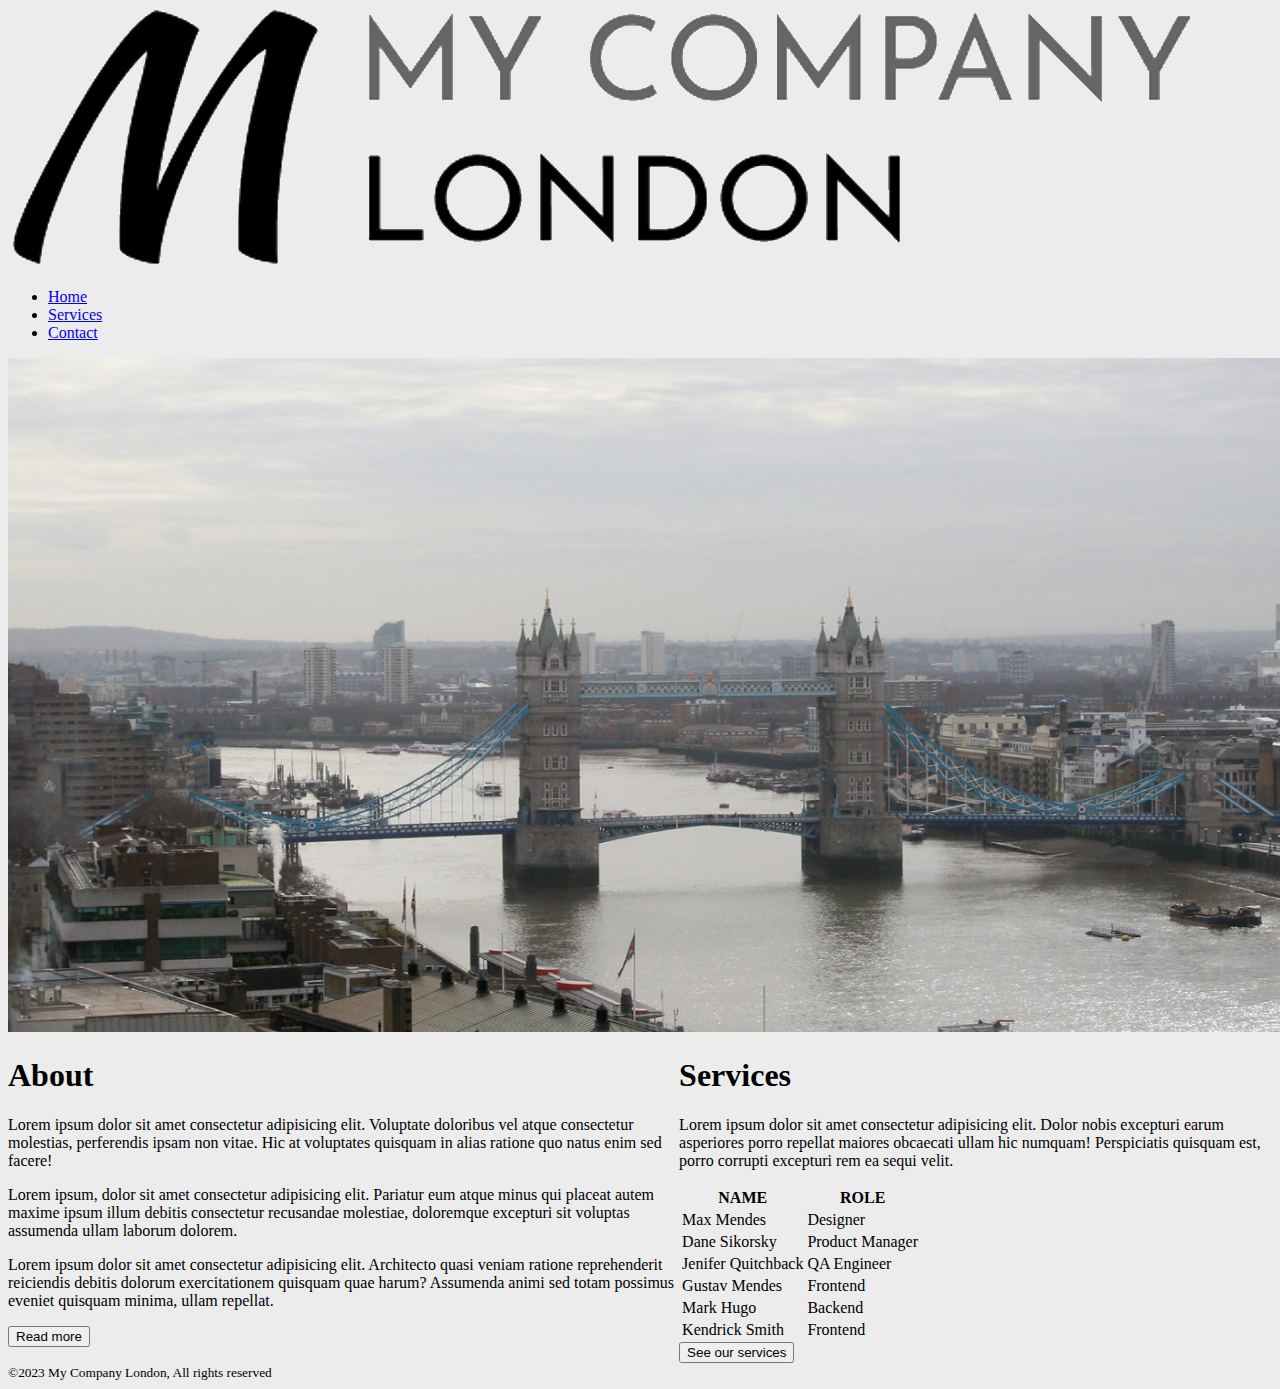
==== Example 1/home.html @ eead2bdf "First commit. Added files from old repo." ====
<!DOCTYPE html>
<html>
    <head>
        <title>Home</title>
        <meta charset="utf-8">
        <meta name="viewport" content="width=device-width, initial-scale=1">
        <link rel="stylesheet" href="./css/style.css">
    </head>
    <body>
        <header>
            <img src="./images/logo.png" alt="My Company London logo">
        </header>
        <nav>
            <ul class="main-nav">
                <li class="main-nav__item">
                    <a class="main-nav__link" href="./home.html">Home</a>
                </li>
                <li class="main-nav__item">
                    <a class="main-nav__link" href="./services.html">Services</a>
                </li>
                <li class="main-nav__item">
                    <a class="main-nav__link" href="./contact.html">Contact</a>
                </li>
            </ul>
        </nav>
        <main>
            <img src="./images/london.png" alt="Photo of the London skyline centered on Tower Bridge">
            <div class="content-container">
                <div class="content left">
                    <h1 class="content__heading">About</h1>
                    <p class="content__text">Lorem ipsum dolor sit amet consectetur adipisicing elit. Voluptate doloribus vel atque consectetur molestias, perferendis ipsam non vitae. Hic at voluptates quisquam in alias ratione quo natus enim sed facere!</p>
                    <p class="content__text">Lorem ipsum, dolor sit amet consectetur adipisicing elit. Pariatur eum atque minus qui placeat autem maxime ipsum illum debitis consectetur recusandae molestiae, doloremque excepturi sit voluptas assumenda ullam laborum dolorem.</p>
                    <p class="content__text">Lorem ipsum dolor sit amet consectetur adipisicing elit. Architecto quasi veniam ratione reprehenderit reiciendis debitis dolorum exercitationem quisquam quae harum? Assumenda animi sed totam possimus eveniet quisquam minima, ullam repellat.</p>
                    <button class="content__button">Read more</button>
                </div>
                <div class="content right">
                    <h1 class="content__heading">Services</h1>
                    <p class="content__text">Lorem ipsum dolor sit amet consectetur adipisicing elit. Dolor nobis excepturi earum asperiores porro repellat maiores obcaecati ullam hic numquam! Perspiciatis quisquam est, porro corrupti excepturi rem ea sequi velit.</p>
                    <table class="candidate-table">
                        <thead>
                            <tr class="candidate-table__row">
                                <th>NAME</th>
                                <th>ROLE</th>
                            </tr>
                        </thead>
                        <tbody>
                            <tr class="candidate-table__row">
                                <td>Max Mendes</td>
                                <td>Designer</td>
                            </tr>
                            <tr class="candidate-table__row">
                                <td>Dane Sikorsky</td>
                                <td>Product Manager</td>
                            </tr>
                            <tr class="candidate-table__row">
                                <td>Jenifer Quitchback</td>
                                <td>QA Engineer</td>
                            </tr>
                            <tr class="candidate-table__row">
                                <td>Gustav Mendes</td>
                                <td>Frontend</td>
                            </tr>
                            <tr class="candidate-table__row">
                                <td>Mark Hugo</td>
                                <td>Backend</td>
                            </tr>
                            <tr class="candidate-table__row">
                                <td>Kendrick Smith</td>
                                <td>Frontend</td>
                            </tr>
                        </tbody>
                    </table>
                    <button class="content__button">See our services</button>
                </div>
            </div>
        </main>
        <footer class="footer">
            <small class="footer__text">&copy;2023 My Company London, All rights reserved</small>
        </footer>
    </body>
</html>
---- Example 1/css/style.css ----
@import url(./vars.css);
@import url(./navbar.css);
@import url(./content.css);

body {
    background-color: var(--bg-color);
}
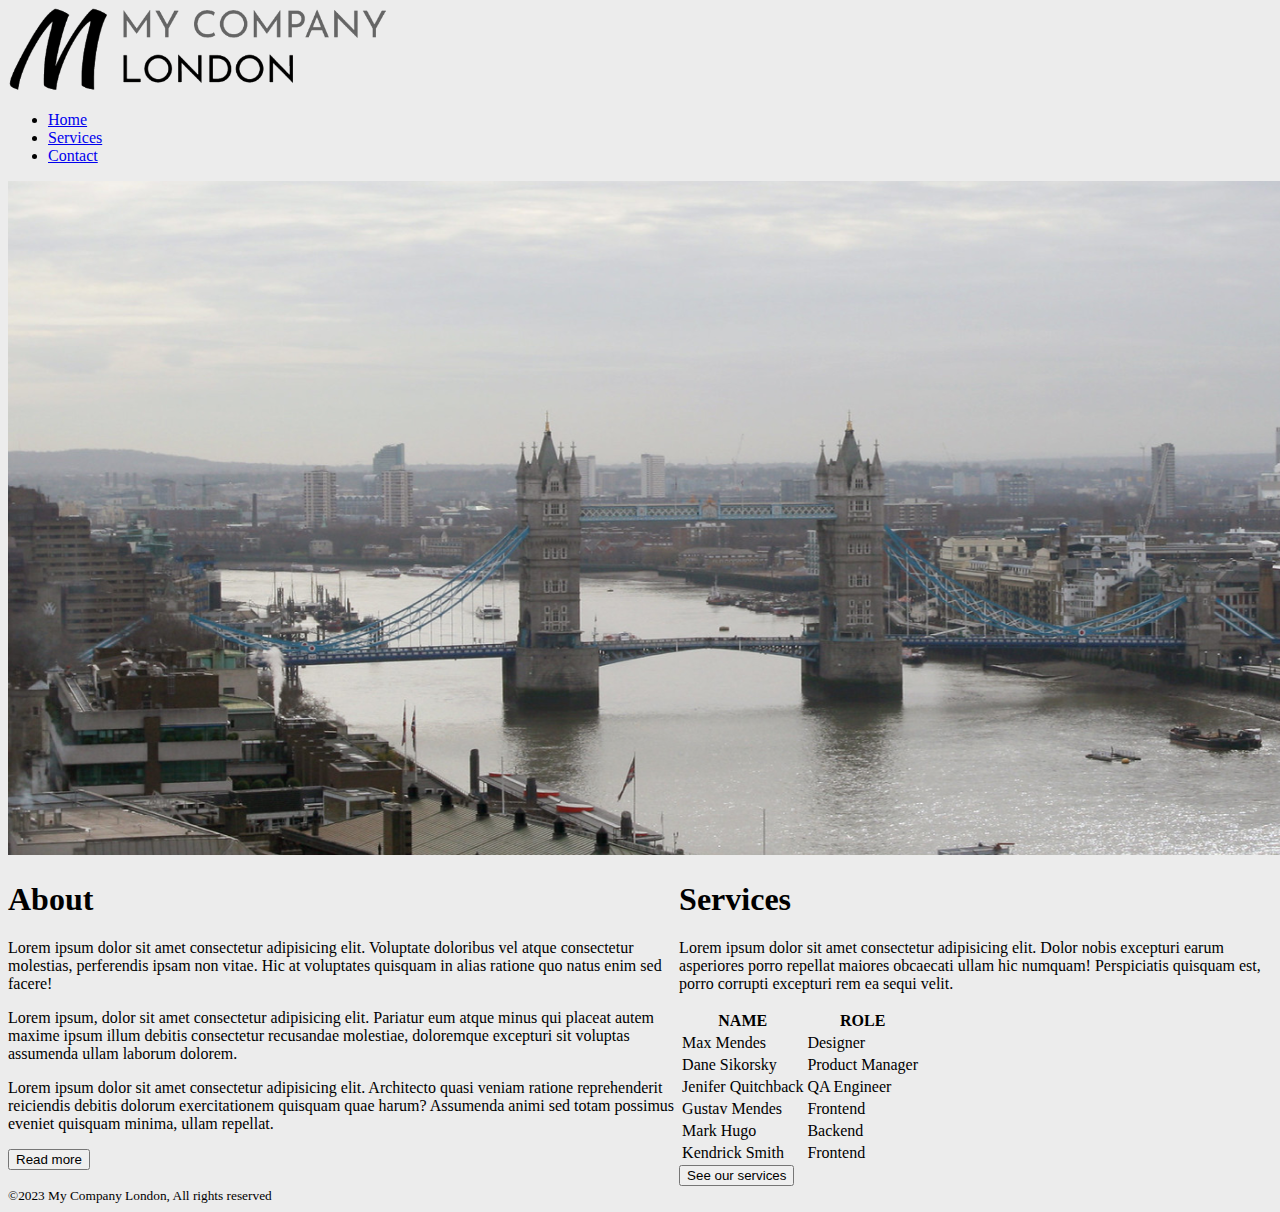
==== commit 6f578161: "[Example 1] - Added style for header." ====
--- a/Example 1/home.html
+++ b/Example 1/home.html
@@ -7,8 +7,8 @@
         <link rel="stylesheet" href="./css/style.css">
     </head>
     <body>
-        <header>
-            <img src="./images/logo.png" alt="My Company London logo">
+        <header class="header">
+            <img class="header__image" src="./images/logo.png" alt="My Company London logo">
         </header>
         <nav>
             <ul class="main-nav">
--- a/Example 1/css/style.css
+++ b/Example 1/css/style.css
@@ -1,7 +1,9 @@
 @import url(./vars.css);
+@import url(./header.css);
 @import url(./navbar.css);
 @import url(./content.css);
 
+/* global style */
 body {
     background-color: var(--bg-color);
 }
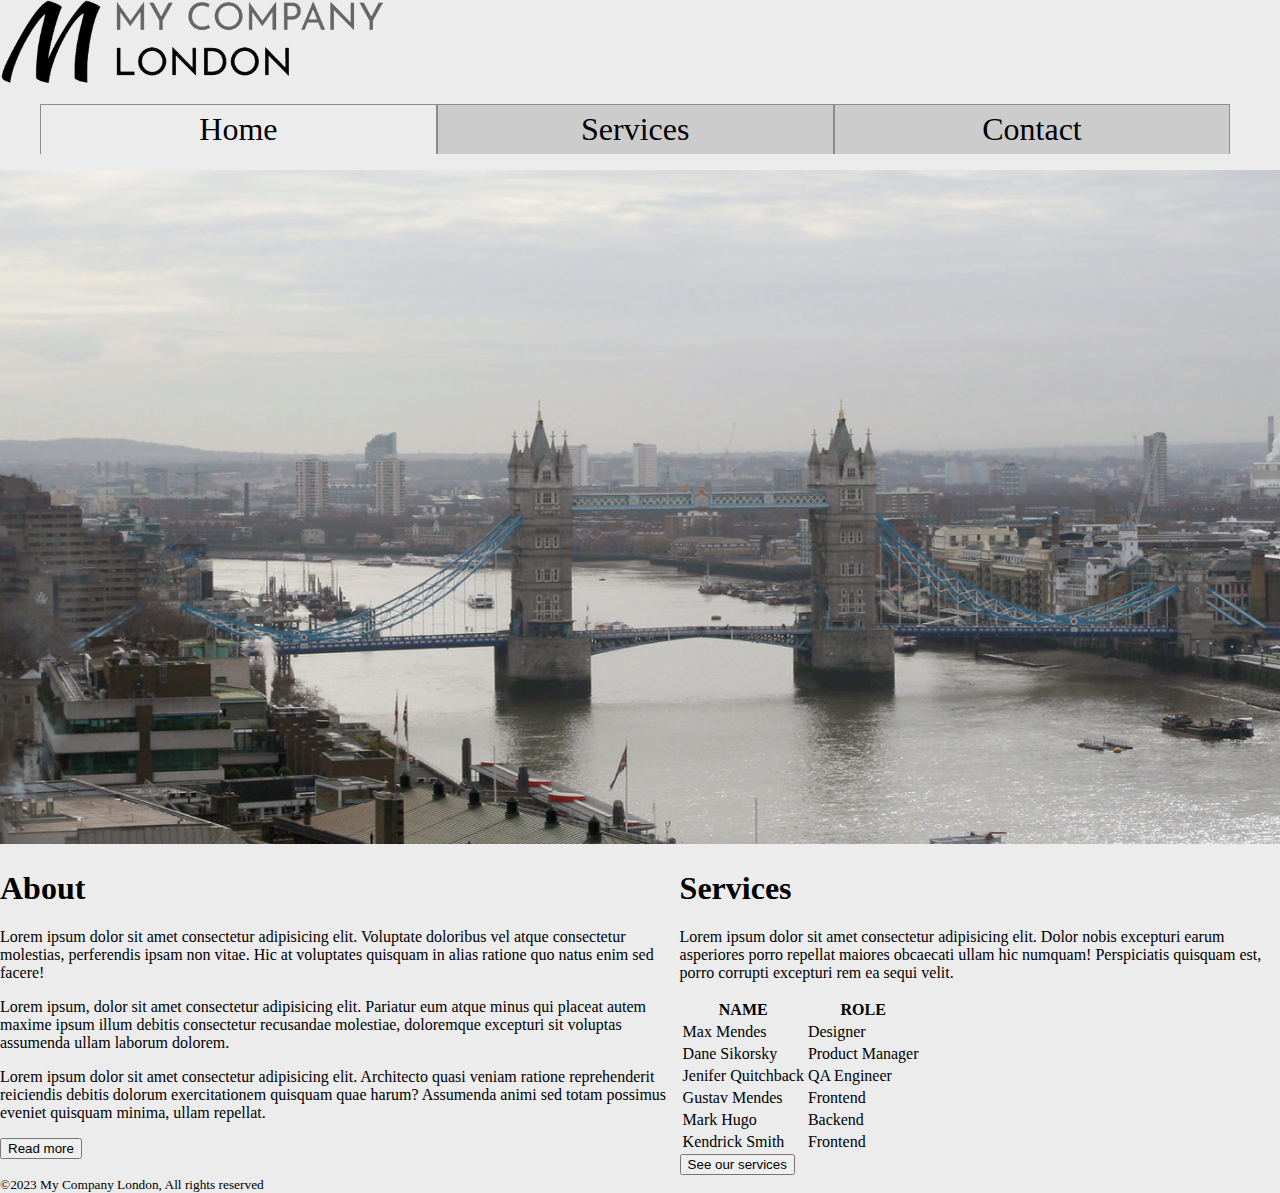
==== commit cd099045: "[Example 1] - Added style for navigation bar." ====
--- a/Example 1/home.html
+++ b/Example 1/home.html
@@ -12,7 +12,7 @@
         </header>
         <nav>
             <ul class="main-nav">
-                <li class="main-nav__item">
+                <li class="main-nav__item current">
                     <a class="main-nav__link" href="./home.html">Home</a>
                 </li>
                 <li class="main-nav__item">
@@ -24,7 +24,7 @@
             </ul>
         </nav>
         <main>
-            <img src="./images/london.png" alt="Photo of the London skyline centered on Tower Bridge">
+            <img class="banner-image" src="./images/london.png" alt="Photo of the London skyline centered on Tower Bridge">
             <div class="content-container">
                 <div class="content left">
                     <h1 class="content__heading">About</h1>
--- a/Example 1/css/style.css
+++ b/Example 1/css/style.css
@@ -4,6 +4,15 @@
 @import url(./content.css);
 
 /* global style */
+* {
+    box-sizing: border-box;
+}
+
+html {
+    scroll-behavior: smooth;
+}
+
 body {
+    margin: auto;
     background-color: var(--bg-color);
 }
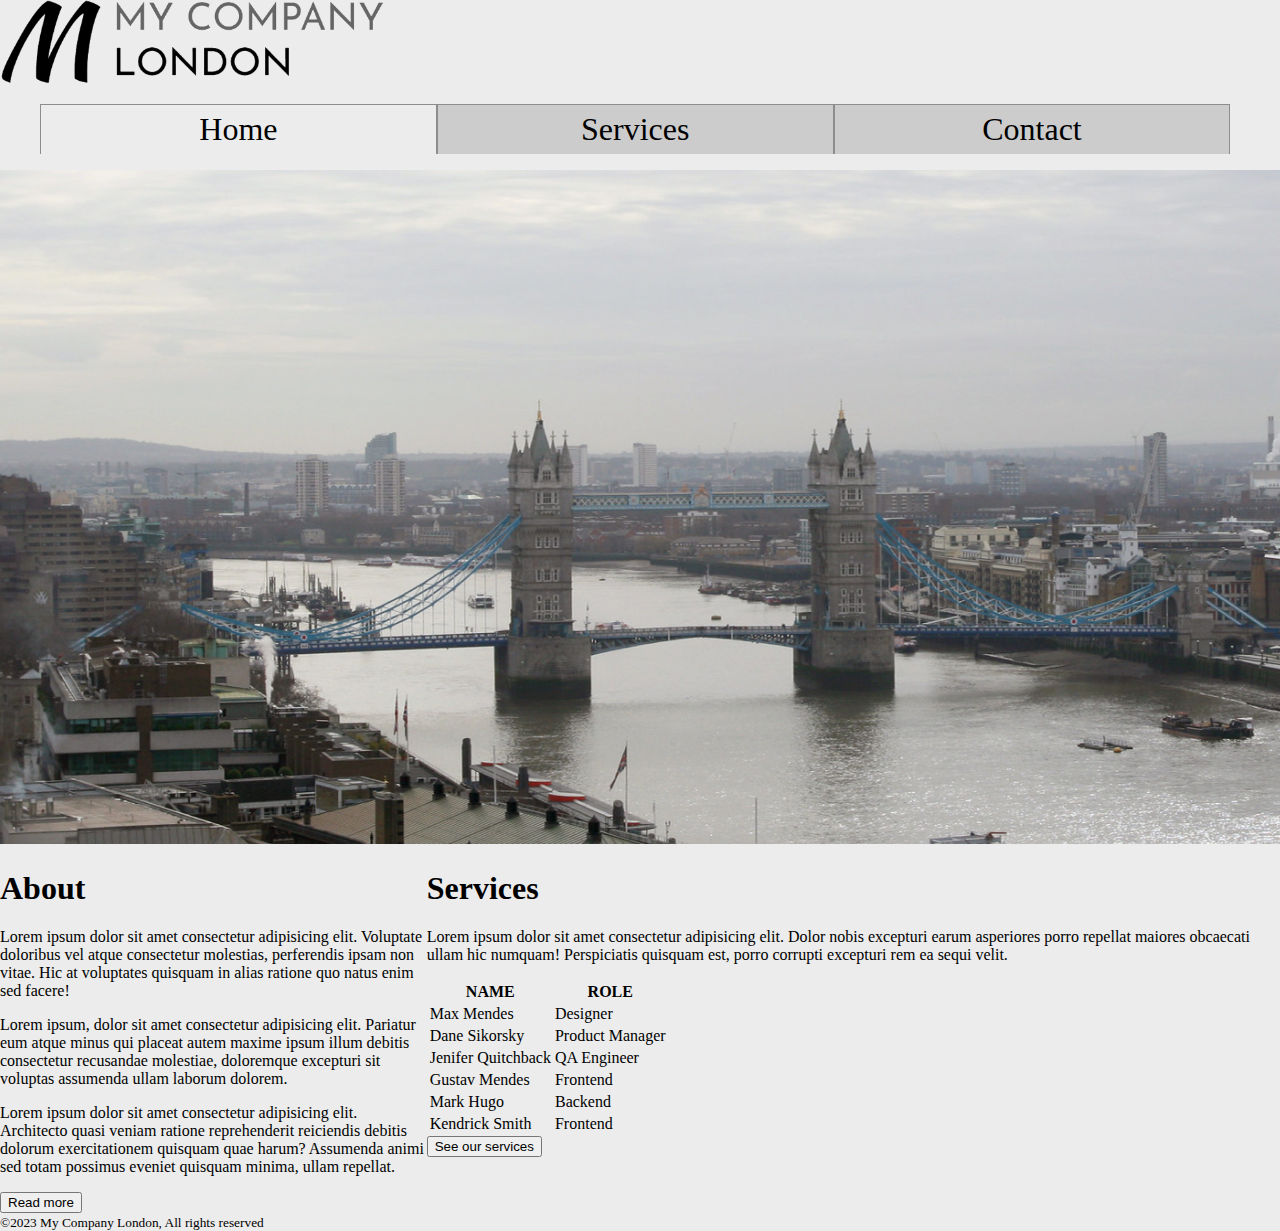
==== commit f4c4ce74: "Added Prettier config and applied to all files." ====
--- a/Example 1/home.html
+++ b/Example 1/home.html
@@ -2,13 +2,13 @@
 <html>
     <head>
         <title>Home</title>
-        <meta charset="utf-8">
-        <meta name="viewport" content="width=device-width, initial-scale=1">
-        <link rel="stylesheet" href="./css/style.css">
+        <meta charset="utf-8" />
+        <meta name="viewport" content="width=device-width, initial-scale=1" />
+        <link rel="stylesheet" href="./css/style.css" />
     </head>
     <body>
         <header class="header">
-            <img class="header__image" src="./images/logo.png" alt="My Company London logo">
+            <img class="header__image" src="./images/logo.png" alt="My Company London logo" />
         </header>
         <nav>
             <ul class="main-nav">
@@ -24,18 +24,30 @@
             </ul>
         </nav>
         <main>
-            <img class="banner-image" src="./images/london.png" alt="Photo of the London skyline centered on Tower Bridge">
+            <img class="banner-image" src="./images/london.png" alt="Photo of the London skyline centered on Tower Bridge" />
             <div class="content-container">
                 <div class="content left">
                     <h1 class="content__heading">About</h1>
-                    <p class="content__text">Lorem ipsum dolor sit amet consectetur adipisicing elit. Voluptate doloribus vel atque consectetur molestias, perferendis ipsam non vitae. Hic at voluptates quisquam in alias ratione quo natus enim sed facere!</p>
-                    <p class="content__text">Lorem ipsum, dolor sit amet consectetur adipisicing elit. Pariatur eum atque minus qui placeat autem maxime ipsum illum debitis consectetur recusandae molestiae, doloremque excepturi sit voluptas assumenda ullam laborum dolorem.</p>
-                    <p class="content__text">Lorem ipsum dolor sit amet consectetur adipisicing elit. Architecto quasi veniam ratione reprehenderit reiciendis debitis dolorum exercitationem quisquam quae harum? Assumenda animi sed totam possimus eveniet quisquam minima, ullam repellat.</p>
+                    <p class="content__text">
+                        Lorem ipsum dolor sit amet consectetur adipisicing elit. Voluptate doloribus vel atque consectetur molestias, perferendis
+                        ipsam non vitae. Hic at voluptates quisquam in alias ratione quo natus enim sed facere!
+                    </p>
+                    <p class="content__text">
+                        Lorem ipsum, dolor sit amet consectetur adipisicing elit. Pariatur eum atque minus qui placeat autem maxime ipsum illum
+                        debitis consectetur recusandae molestiae, doloremque excepturi sit voluptas assumenda ullam laborum dolorem.
+                    </p>
+                    <p class="content__text">
+                        Lorem ipsum dolor sit amet consectetur adipisicing elit. Architecto quasi veniam ratione reprehenderit reiciendis debitis
+                        dolorum exercitationem quisquam quae harum? Assumenda animi sed totam possimus eveniet quisquam minima, ullam repellat.
+                    </p>
                     <button class="content__button">Read more</button>
                 </div>
                 <div class="content right">
                     <h1 class="content__heading">Services</h1>
-                    <p class="content__text">Lorem ipsum dolor sit amet consectetur adipisicing elit. Dolor nobis excepturi earum asperiores porro repellat maiores obcaecati ullam hic numquam! Perspiciatis quisquam est, porro corrupti excepturi rem ea sequi velit.</p>
+                    <p class="content__text">
+                        Lorem ipsum dolor sit amet consectetur adipisicing elit. Dolor nobis excepturi earum asperiores porro repellat maiores
+                        obcaecati ullam hic numquam! Perspiciatis quisquam est, porro corrupti excepturi rem ea sequi velit.
+                    </p>
                     <table class="candidate-table">
                         <thead>
                             <tr class="candidate-table__row">
@@ -78,4 +90,4 @@
             <small class="footer__text">&copy;2023 My Company London, All rights reserved</small>
         </footer>
     </body>
-</html>+</html>
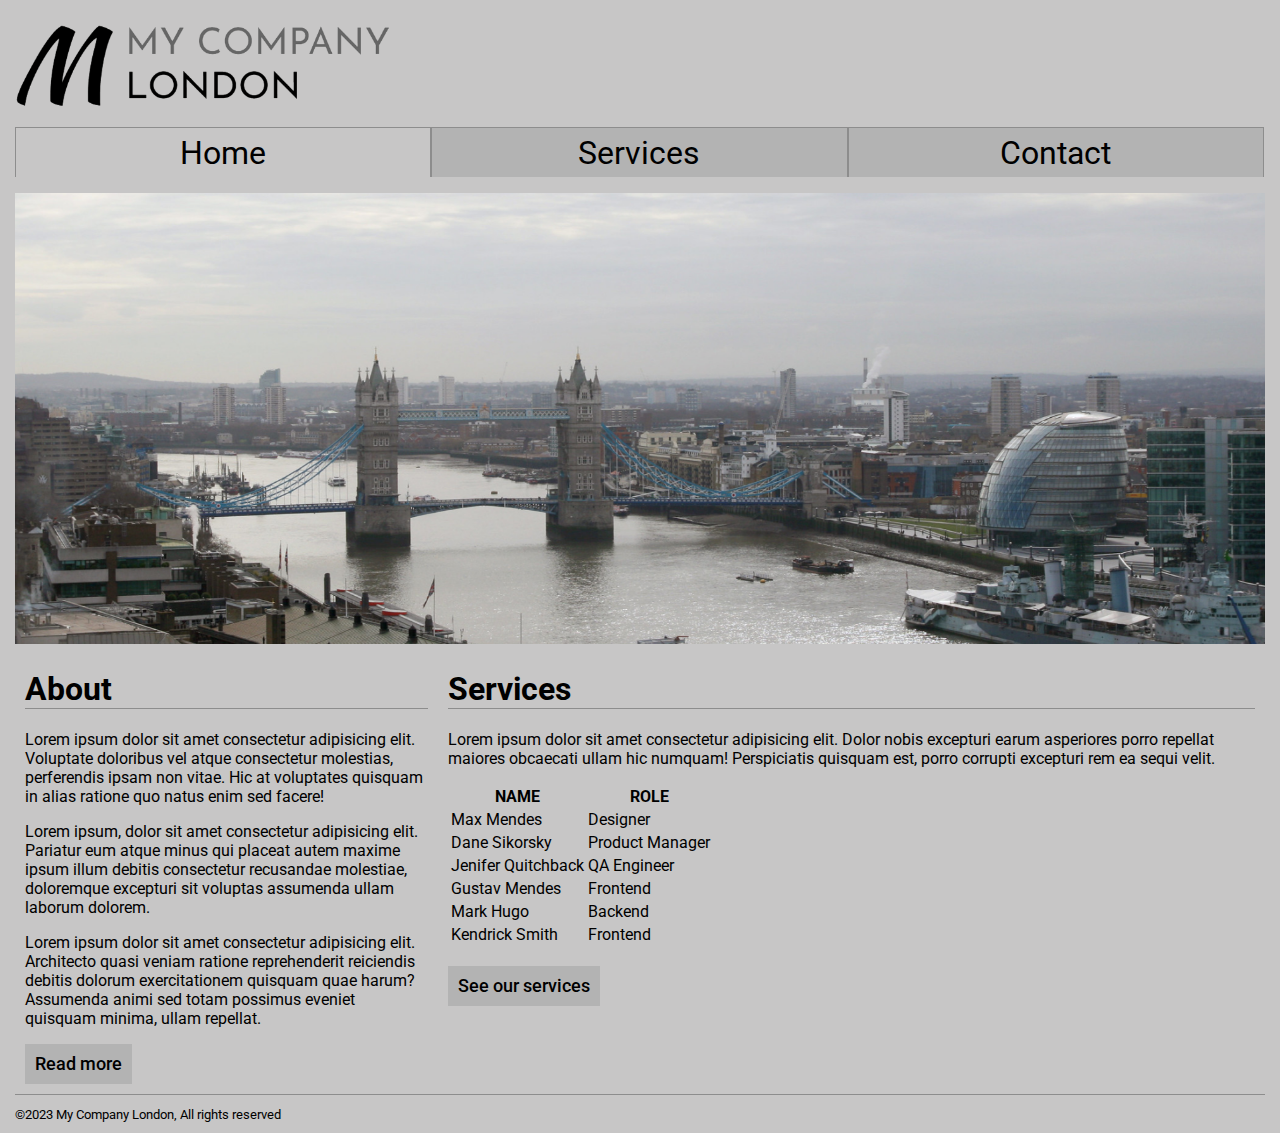
==== commit 3af1eef9: "Added style for the content buttons." ====
--- a/Example 1/home.html
+++ b/Example 1/home.html
@@ -82,6 +82,7 @@
                             </tr>
                         </tbody>
                     </table>
+                    <br />
                     <button class="content__button">See our services</button>
                 </div>
             </div>
--- a/Example 1/css/style.css
+++ b/Example 1/css/style.css
@@ -1,7 +1,9 @@
 @import url(./vars.css);
 @import url(./header.css);
 @import url(./navbar.css);
+@import url(./bannerimage.css);
 @import url(./content.css);
+@import url(./footer.css);
 
 /* global style */
 * {
@@ -14,5 +16,6 @@
 
 body {
     margin: auto;
+    padding: 0px 15px;
     background-color: var(--bg-color);
 }
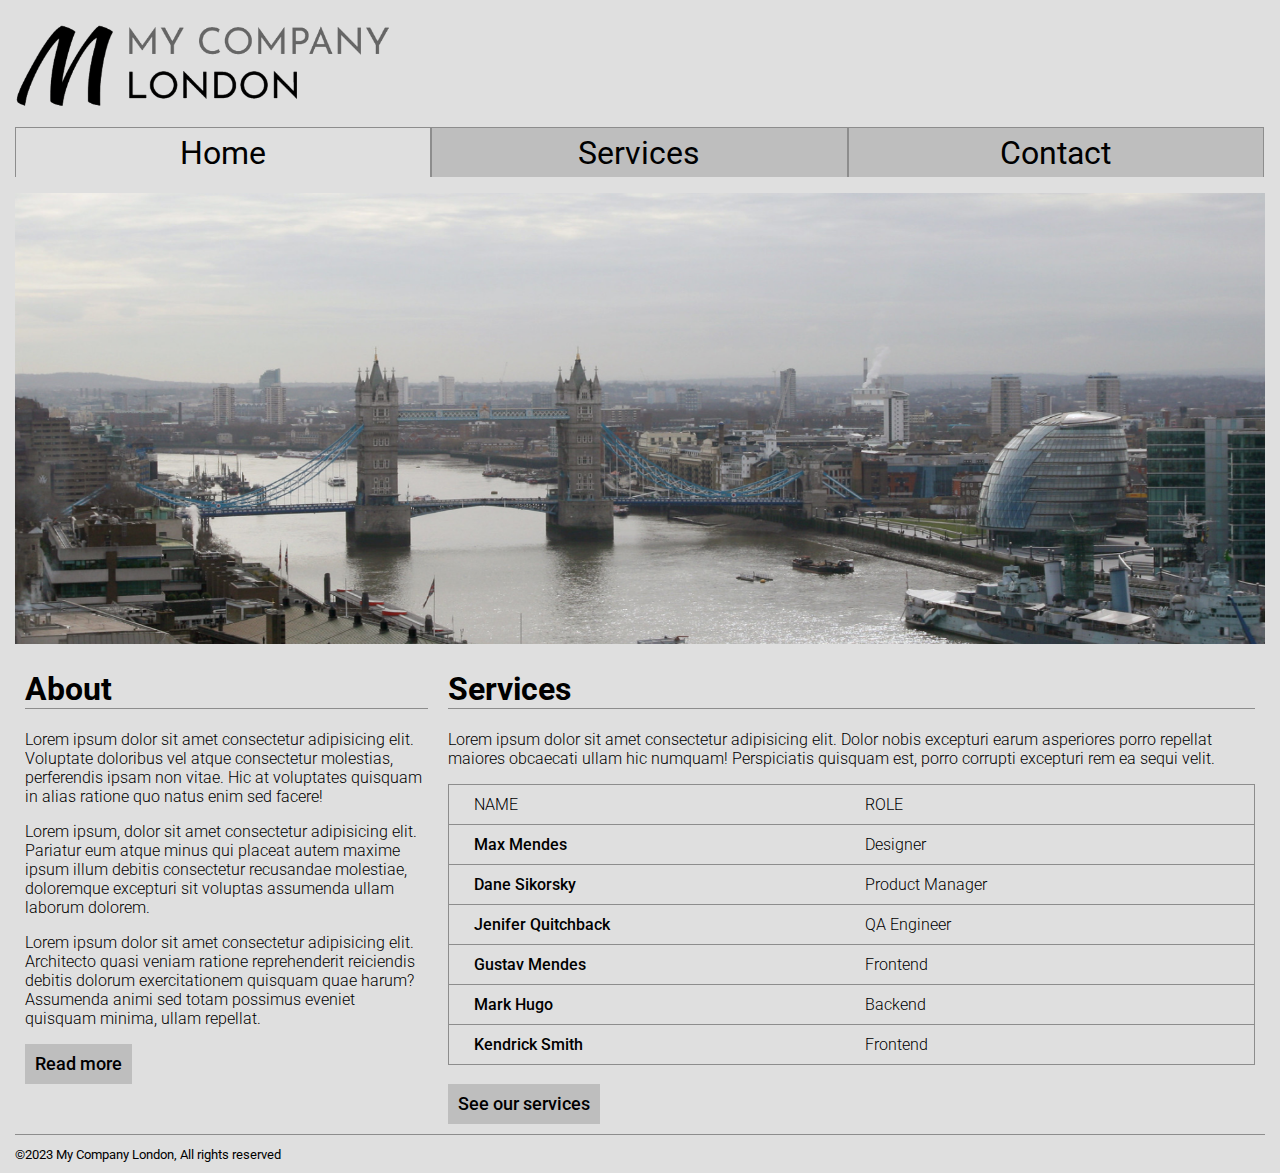
==== commit 42936047: "Added style for table on homepage." ====
--- a/Example 1/home.html
+++ b/Example 1/home.html
@@ -51,34 +51,34 @@
                     <table class="candidate-table">
                         <thead>
                             <tr class="candidate-table__row">
-                                <th>NAME</th>
-                                <th>ROLE</th>
+                                <th class="candidate-table__head">NAME</th>
+                                <th class="candidate-table__head">ROLE</th>
                             </tr>
                         </thead>
                         <tbody>
                             <tr class="candidate-table__row">
-                                <td>Max Mendes</td>
-                                <td>Designer</td>
+                                <td class="candidate-table__data--name">Max Mendes</td>
+                                <td class="candidate-table__data">Designer</td>
                             </tr>
                             <tr class="candidate-table__row">
-                                <td>Dane Sikorsky</td>
-                                <td>Product Manager</td>
+                                <td class="candidate-table__data--name">Dane Sikorsky</td>
+                                <td class="candidate-table__data">Product Manager</td>
                             </tr>
                             <tr class="candidate-table__row">
-                                <td>Jenifer Quitchback</td>
-                                <td>QA Engineer</td>
+                                <td class="candidate-table__data--name">Jenifer Quitchback</td>
+                                <td class="candidate-table__data">QA Engineer</td>
                             </tr>
                             <tr class="candidate-table__row">
-                                <td>Gustav Mendes</td>
-                                <td>Frontend</td>
+                                <td class="candidate-table__data--name">Gustav Mendes</td>
+                                <td class="candidate-table__data">Frontend</td>
                             </tr>
                             <tr class="candidate-table__row">
-                                <td>Mark Hugo</td>
-                                <td>Backend</td>
+                                <td class="candidate-table__data--name">Mark Hugo</td>
+                                <td class="candidate-table__data">Backend</td>
                             </tr>
                             <tr class="candidate-table__row">
-                                <td>Kendrick Smith</td>
-                                <td>Frontend</td>
+                                <td class="candidate-table__data--name">Kendrick Smith</td>
+                                <td class="candidate-table__data">Frontend</td>
                             </tr>
                         </tbody>
                     </table>
--- a/Example 1/css/style.css
+++ b/Example 1/css/style.css
@@ -3,6 +3,7 @@
 @import url(./navbar.css);
 @import url(./bannerimage.css);
 @import url(./content.css);
+@import url(./table.css);
 @import url(./footer.css);
 
 /* global style */
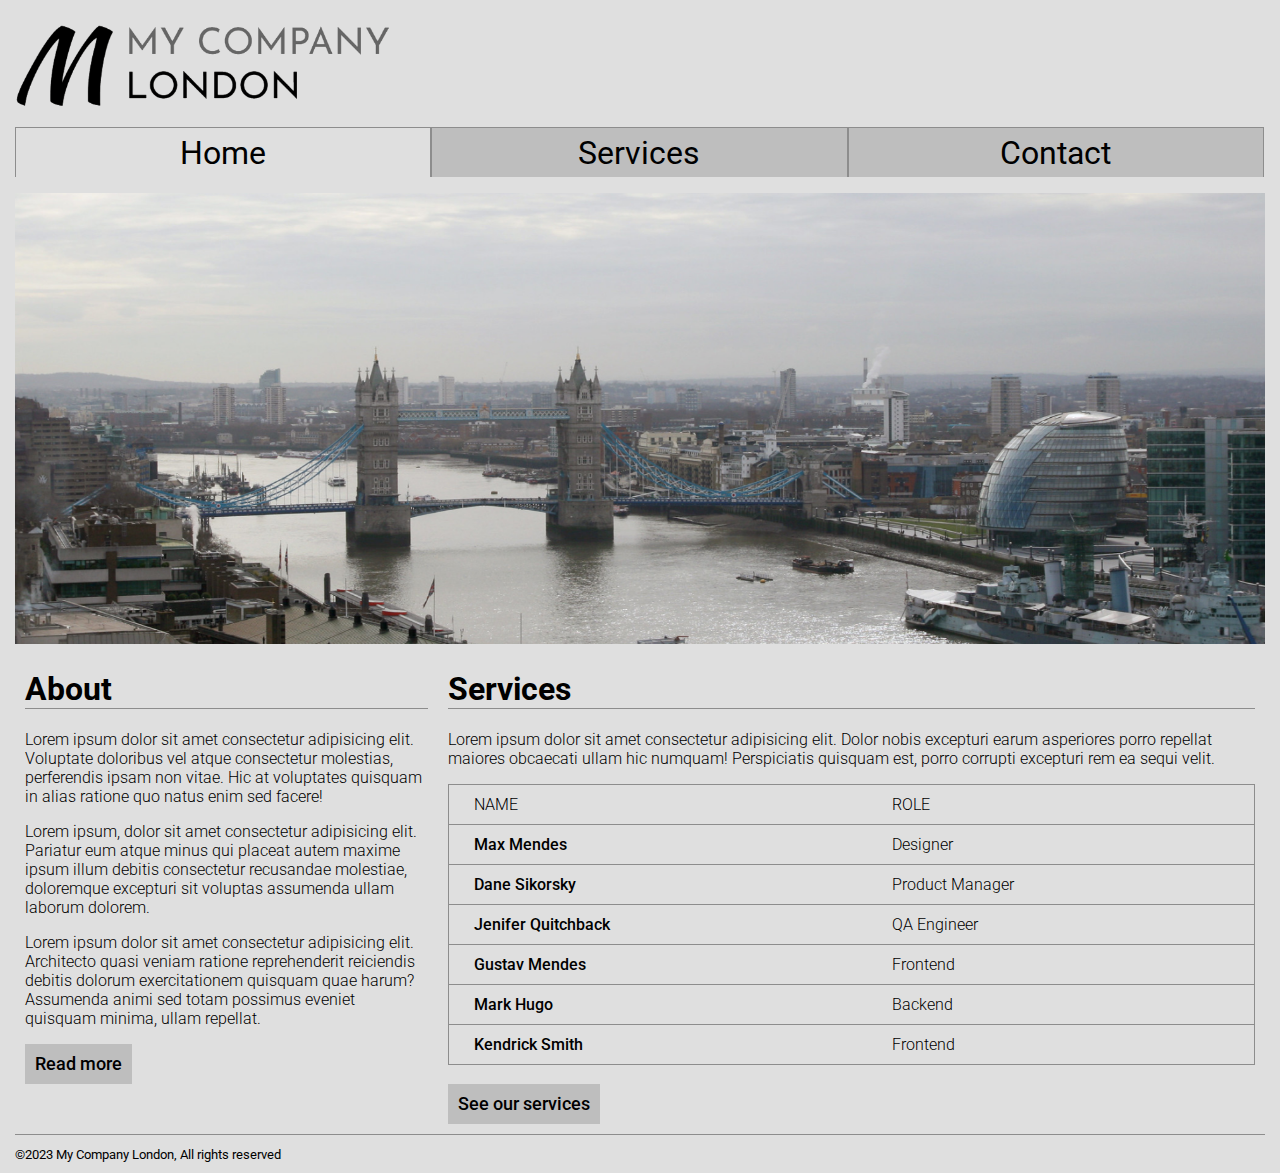
==== commit 77ab3fba: "Added styling to contact form." ====
--- a/Example 1/home.html
+++ b/Example 1/home.html
@@ -57,27 +57,27 @@
                         </thead>
                         <tbody>
                             <tr class="candidate-table__row">
-                                <td class="candidate-table__data--name">Max Mendes</td>
+                                <td class="candidate-table__data candidate-table__data--name">Max Mendes</td>
                                 <td class="candidate-table__data">Designer</td>
                             </tr>
                             <tr class="candidate-table__row">
-                                <td class="candidate-table__data--name">Dane Sikorsky</td>
+                                <td class="candidate-table__data candidate-table__data--name">Dane Sikorsky</td>
                                 <td class="candidate-table__data">Product Manager</td>
                             </tr>
                             <tr class="candidate-table__row">
-                                <td class="candidate-table__data--name">Jenifer Quitchback</td>
+                                <td class="candidate-table__data candidate-table__data--name">Jenifer Quitchback</td>
                                 <td class="candidate-table__data">QA Engineer</td>
                             </tr>
                             <tr class="candidate-table__row">
-                                <td class="candidate-table__data--name">Gustav Mendes</td>
+                                <td class="candidate-table__data candidate-table__data--name">Gustav Mendes</td>
                                 <td class="candidate-table__data">Frontend</td>
                             </tr>
                             <tr class="candidate-table__row">
-                                <td class="candidate-table__data--name">Mark Hugo</td>
+                                <td class="candidate-table__data candidate-table__data--name">Mark Hugo</td>
                                 <td class="candidate-table__data">Backend</td>
                             </tr>
                             <tr class="candidate-table__row">
-                                <td class="candidate-table__data--name">Kendrick Smith</td>
+                                <td class="candidate-table__data candidate-table__data--name">Kendrick Smith</td>
                                 <td class="candidate-table__data">Frontend</td>
                             </tr>
                         </tbody>
--- a/Example 1/css/style.css
+++ b/Example 1/css/style.css
@@ -4,6 +4,7 @@
 @import url(./bannerimage.css);
 @import url(./content.css);
 @import url(./table.css);
+@import url(./contact-form.css);
 @import url(./footer.css);
 
 /* global style */
